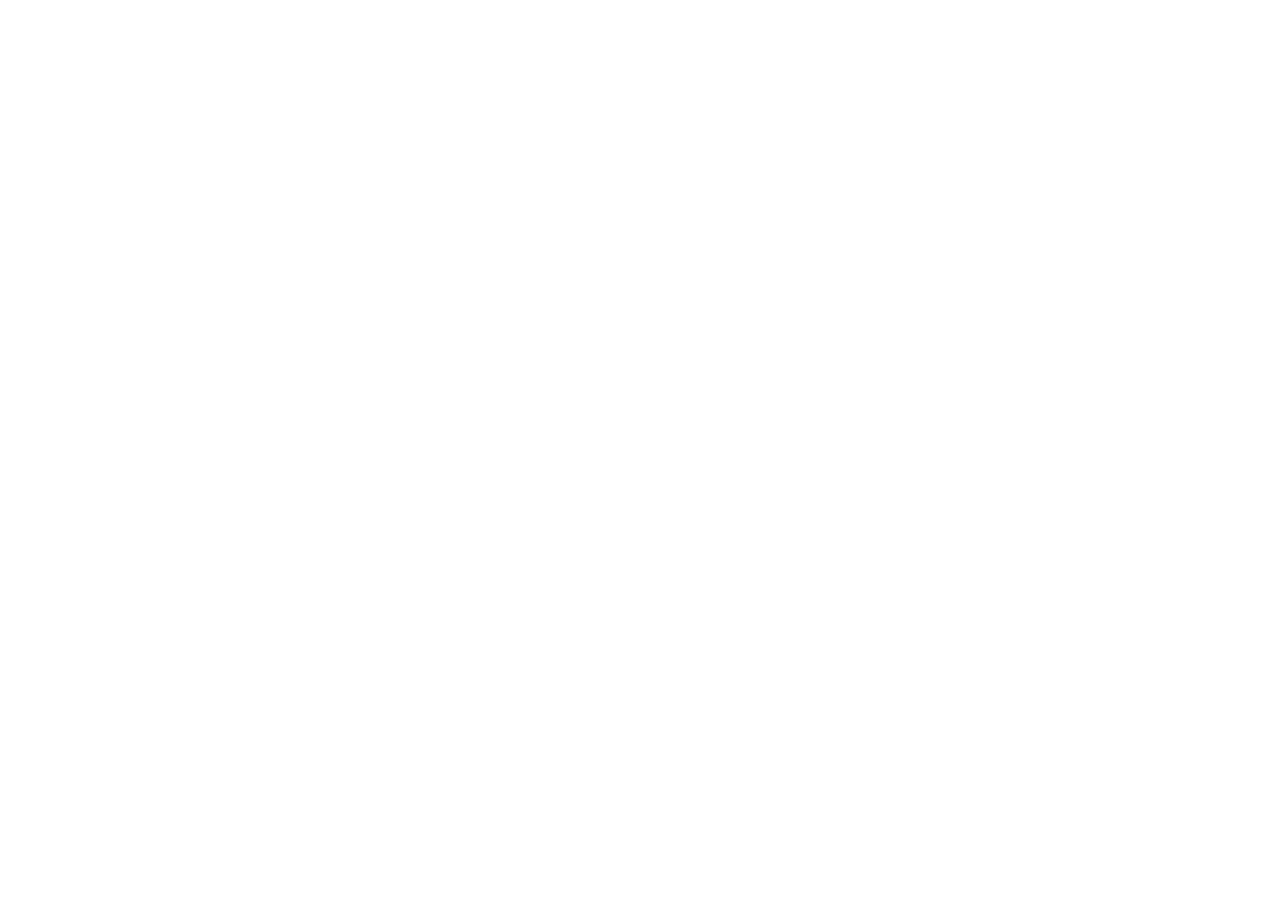
==== landing-page/index.html @ 64ec4164 "feat(landing-page): Initial structure" ====
<!DOCTYPE html>
<html lang="en">
<head>
    <meta charset="UTF-8">
    <meta http-equiv="X-UA-Compatible" content="IE=edge">
    <meta name="viewport" content="width=device-width, initial-scale=1.0">
    <link rel="stylesheet" href="styles.css">
    <title>Landing page</title>
</head>
<body>
    
</body>
</html>
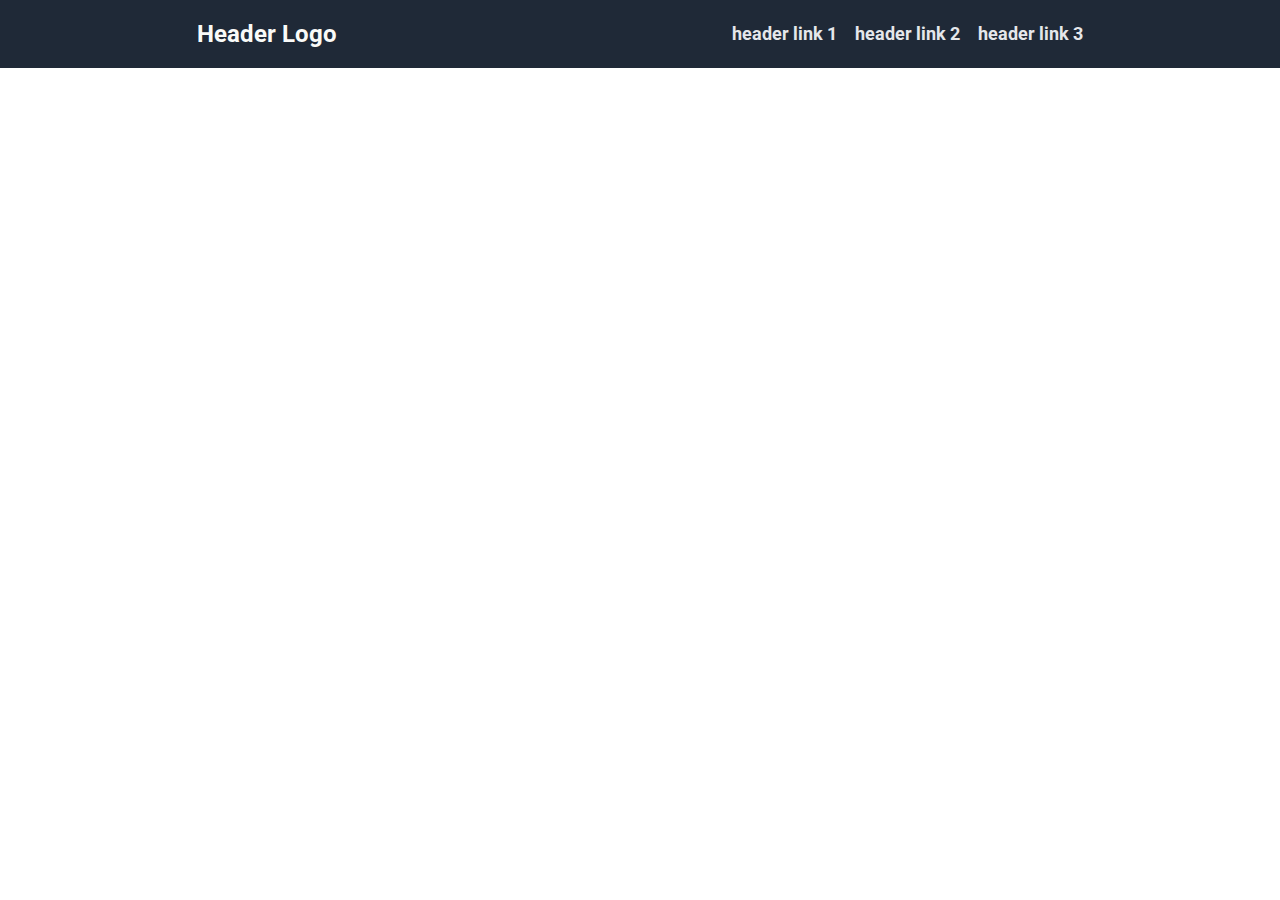
==== commit 615f4584: "feat(landing-page): Add header" ====
--- a/landing-page/index.html
+++ b/landing-page/index.html
@@ -4,10 +4,18 @@
     <meta charset="UTF-8">
     <meta http-equiv="X-UA-Compatible" content="IE=edge">
     <meta name="viewport" content="width=device-width, initial-scale=1.0">
+    <link rel='stylesheet' href='https://fonts.googleapis.com/css?family=Roboto'>
     <link rel="stylesheet" href="styles.css">
     <title>Landing page</title>
 </head>
 <body>
-    
+    <div class="header">
+        <h2 class="logo">Header Logo</h2>
+        <h3 class="links">
+            <a class="link-text">header link 1</a>
+            <a class="link-text">header link 2</a>
+            <a clsss="link-text">header link 3</a>
+        </h3>
+    </div>
 </body>
 </html>--- a/landing-page/styles.css
+++ b/landing-page/styles.css
@@ -0,0 +1,26 @@
+body {
+    font-family: 'Roboto', sans-serif;
+}
+
+.header {
+    background-color: #1f2937;
+    position: fixed;
+    top: 0px;
+    left: 0px;
+    width: 100%;
+    display: flex;
+    justify-content: space-around;
+    align-items: center;
+}
+
+.header .logo {
+    color: #f9faf8;
+    font-size: 24px;
+}
+
+.header .links {
+    color: #e5e7eb;
+    font-size: 18px;
+    display: flex;
+    gap: 18px
+}
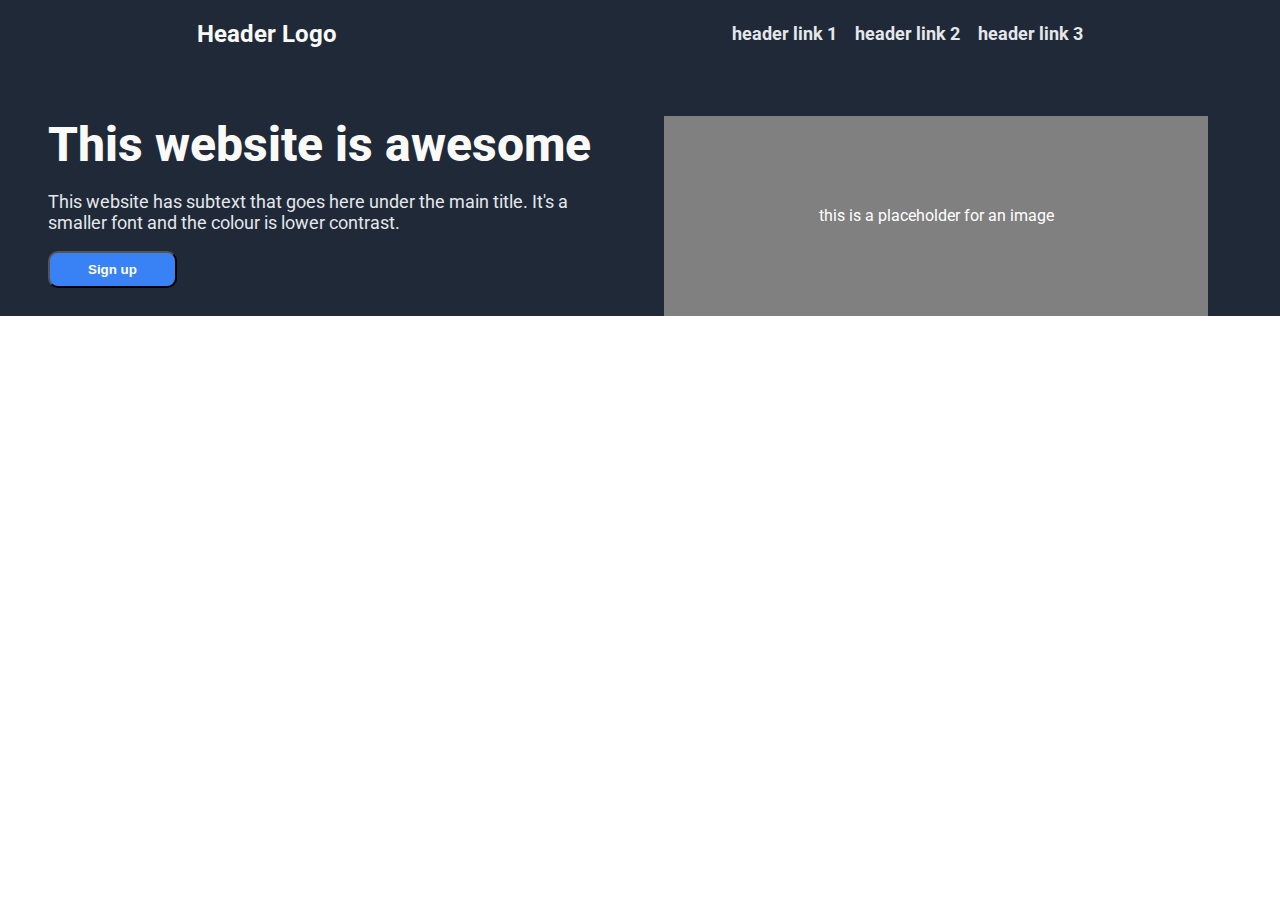
==== commit d7a29207: "feat(landing-page): Add hero section" ====
--- a/landing-page/index.html
+++ b/landing-page/index.html
@@ -17,5 +17,18 @@
             <a clsss="link-text">header link 3</a>
         </h3>
     </div>
+    <div class="hero">
+        <div class="text item">
+            <h1 class="main-text">This website is awesome</h1>
+            <p>
+                This website has subtext that goes here under the main title. It's a
+                smaller font and the colour is lower contrast.
+            </p>
+            <button><span>Sign up</span></button>
+        </div>
+        <div class="img-placeholder item" style="width: 400px; height: 200px">
+            this is a placeholder for an image
+        </div>
+    </div>
 </body>
 </html>--- a/landing-page/styles.css
+++ b/landing-page/styles.css
@@ -1,12 +1,25 @@
 body {
     font-family: 'Roboto', sans-serif;
+    margin: 0;
+}
+
+h1 {
+    margin-top: 0;
+    margin-bottom: 0;
+}
+
+.header,
+.hero {
+    background-color: #1f2937;
+}
+
+.header .logo,
+.hero .main-text {
+    color: #f9faf8;
 }
 
 .header {
-    background-color: #1f2937;
-    position: fixed;
-    top: 0px;
-    left: 0px;
+    margin-top: 0;
     width: 100%;
     display: flex;
     justify-content: space-around;
@@ -14,13 +27,60 @@
 }
 
 .header .logo {
-    color: #f9faf8;
     font-size: 24px;
 }
 
 .header .links {
-    color: #e5e7eb;
-    font-size: 18px;
     display: flex;
     gap: 18px
 }
+
+.header .links,
+.hero p {
+    color: #e5e7eb;
+    font-size: 18px;
+}
+
+.hero {
+    padding-top: 48px;
+    display: flex;
+}
+
+.hero .item {
+    flex-basis: 100%;
+}
+
+.hero .text {
+    padding-left: 48px;
+}
+
+.hero .main-text {
+    font-size: 48px;
+    font-weight: 800;
+}
+
+.img-placeholder {
+    background-color: gray;
+    color: white;
+    display: flex;
+    justify-content: center;
+    align-items: center;
+    box-sizing: border-box;
+    margin-left: 72px;
+    margin-right: 72px;
+}
+
+button {
+    background-color: #3882F6;
+    color: white;
+    border-radius: 10px;
+}
+
+button span {
+    padding-left: 32px;
+    padding-right: 32px;
+    padding-top: 8px;
+    padding-bottom: 8px;
+    display: inline-block;
+    font-weight: bold;
+}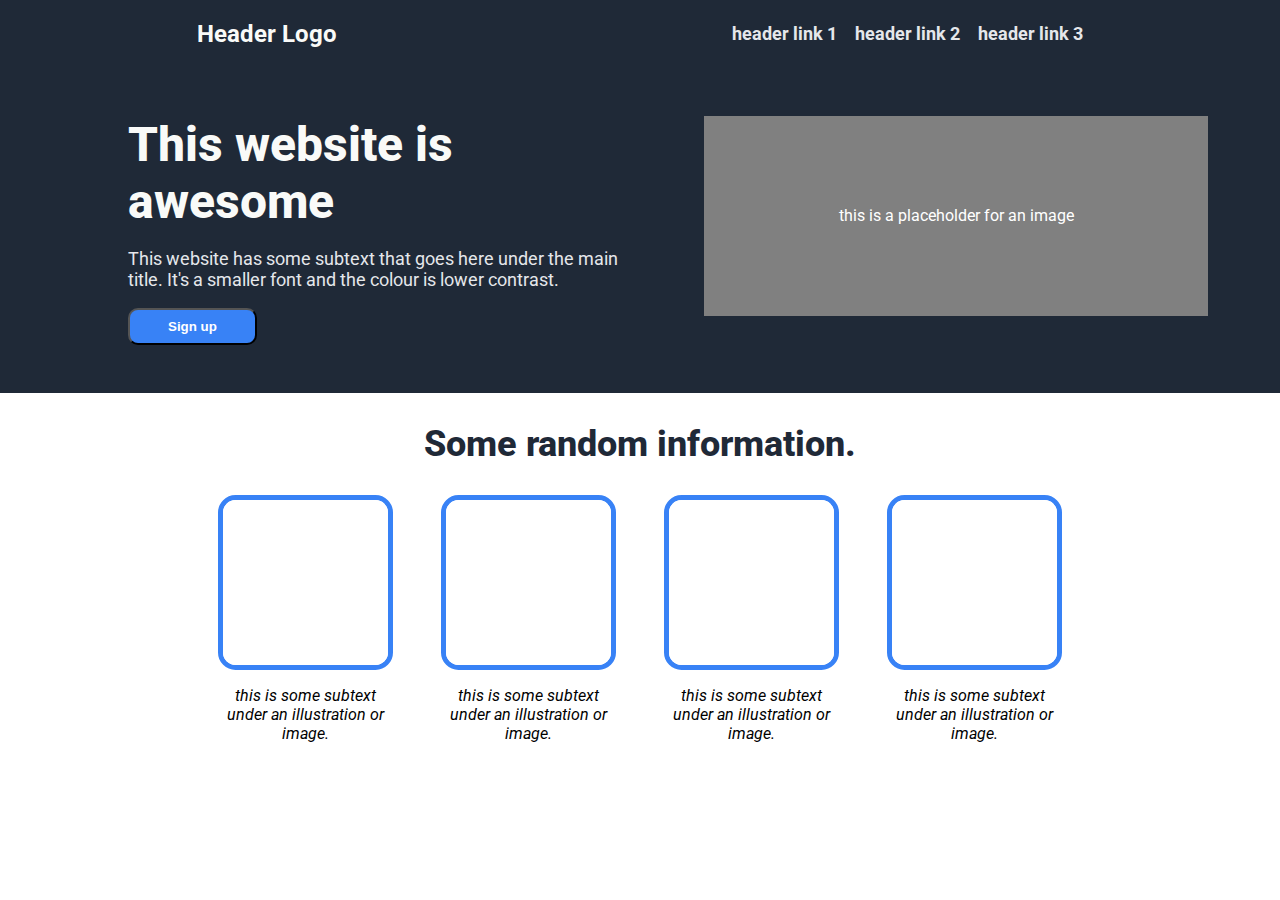
==== commit cce60b18: "feat(landing-page): Add information section" ====
--- a/landing-page/index.html
+++ b/landing-page/index.html
@@ -21,8 +21,8 @@
         <div class="text item">
             <h1 class="main-text">This website is awesome</h1>
             <p>
-                This website has subtext that goes here under the main title. It's a
-                smaller font and the colour is lower contrast.
+                This website has some subtext that goes here under the main title.
+                It's a smaller font and the colour is lower contrast.
             </p>
             <button><span>Sign up</span></button>
         </div>
@@ -30,5 +30,20 @@
             this is a placeholder for an image
         </div>
     </div>
+    <div class="information">
+        <h2>Some random information.</h2>
+        <div class="images">
+            <img src="./blank.png" alt="blank image">
+            <img src="./blank.png" alt="blank image">
+            <img src="./blank.png" alt="blank image">
+            <img src="./blank.png" alt="blank image">
+        </div>
+        <div class="subtext">
+            <p>this is some subtext under an illustration or image.</p>
+            <p>this is some subtext under an illustration or image.</p>
+            <p>this is some subtext under an illustration or image.</p>
+            <p>this is some subtext under an illustration or image.</p>
+        </div>
+</div>
 </body>
 </html>--- a/landing-page/styles.css
+++ b/landing-page/styles.css
@@ -44,6 +44,8 @@
 .hero {
     padding-top: 48px;
     display: flex;
+    width: 100%;
+    padding-bottom: 48px;
 }
 
 .hero .item {
@@ -51,7 +53,7 @@
 }
 
 .hero .text {
-    padding-left: 48px;
+    padding-left: 128px;
 }
 
 .hero .main-text {
@@ -83,4 +85,37 @@
     padding-bottom: 8px;
     display: inline-block;
     font-weight: bold;
+}
+
+.information h2 {
+    text-align: center;
+    font-weight: 800;
+    font-size: 36px;
+    color: #1f2937;
+}
+
+.information .images {
+    display: flex;
+    justify-content: center;
+    gap: 48px;
+}
+
+.information .images img {
+    box-sizing: border-box;
+    width: 175px;
+    height: 175px;
+    border: 5px solid #3882F6;
+    border-radius: 10%;
+}
+
+.information .subtext {
+    display: flex;
+    justify-content: center;
+    gap: 48px;
+}
+
+.information .subtext * {
+    width: 175px;
+    text-align: center;
+    font-style: italic;
 }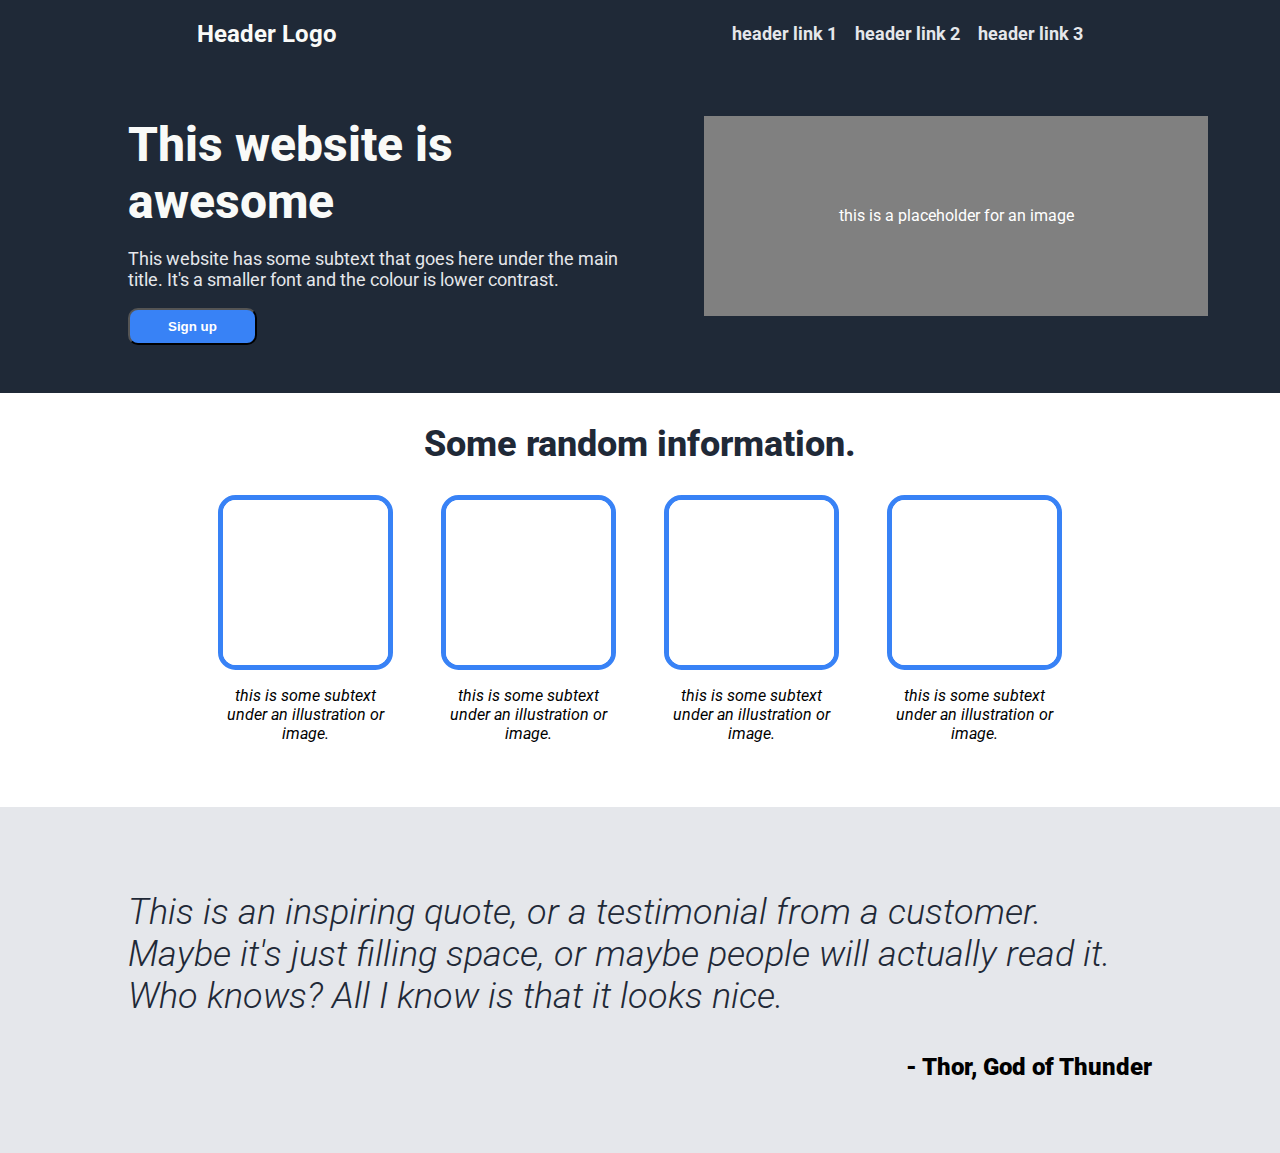
==== commit 5b9b4607: "feal(landing-page): Add quote section" ====
--- a/landing-page/index.html
+++ b/landing-page/index.html
@@ -44,6 +44,15 @@
             <p>this is some subtext under an illustration or image.</p>
             <p>this is some subtext under an illustration or image.</p>
         </div>
+    </div>
+    <div class="quote">
+        <p class="main-text">
+            This is an inspiring quote, or a testimonial from a customer. Maybe
+            it's just filling space, or maybe people will actually read it. 
+            Who knows? All I know is that it looks nice.
+        </p>
+        <p class="author">- Thor, God of Thunder</p>
+    </div>
 </div>
 </body>
 </html>--- a/landing-page/styles.css
+++ b/landing-page/styles.css
@@ -87,6 +87,10 @@
     font-weight: bold;
 }
 
+.information {
+    padding-bottom: 48px;
+}
+
 .information h2 {
     text-align: center;
     font-weight: 800;
@@ -118,4 +122,25 @@
     width: 175px;
     text-align: center;
     font-style: italic;
+}
+
+.quote {
+    background-color: #e5e7eb;
+    padding-block: 48px;
+    padding-inline: 128px;
+}
+
+.quote .main-text {
+    color: #1f2937;
+    font-size: 36px;
+    font-weight: 300;
+    font-style: italic;
+}
+
+.quote .author {
+    color: black;
+    font-weight: 900;
+    text-align: right;
+    font-size: 24px;
+
 }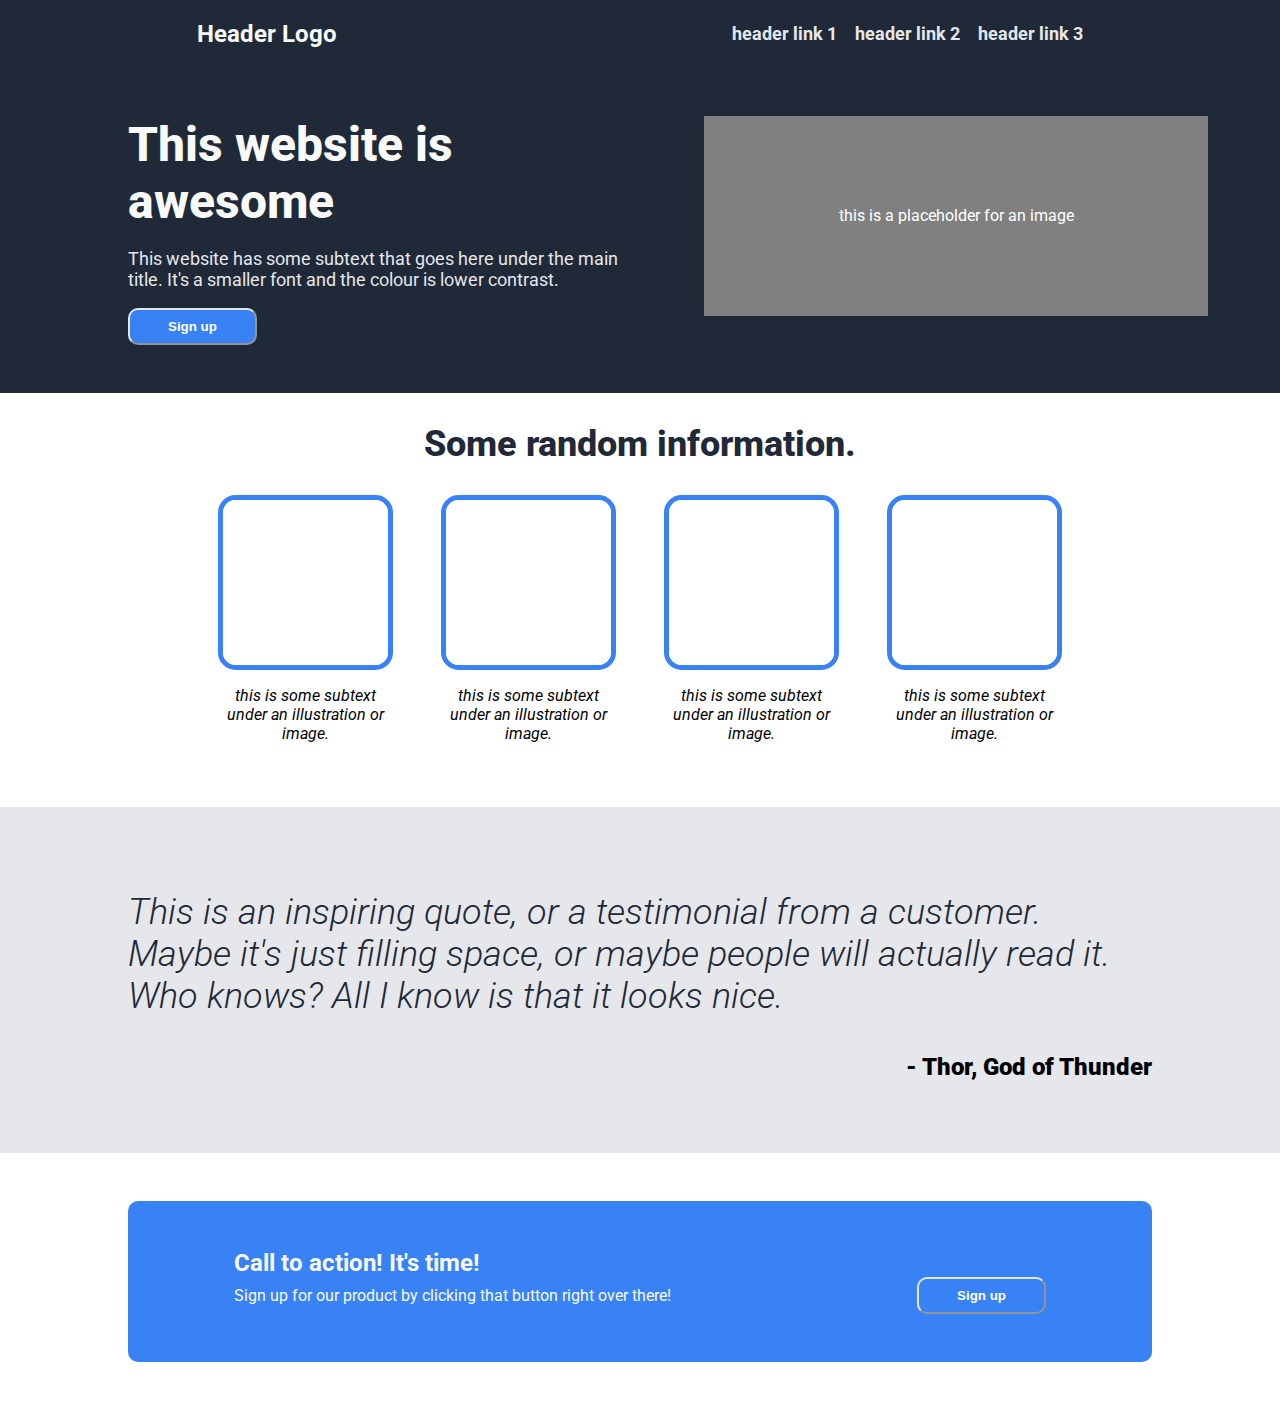
==== commit b10bf84e: "feat(landing-page): Add call to action section" ====
--- a/landing-page/index.html
+++ b/landing-page/index.html
@@ -53,6 +53,15 @@
         </p>
         <p class="author">- Thor, God of Thunder</p>
     </div>
+    <div class="call-to-action">
+        <div class="blue">
+                <div class="flex">
+                <h5>Call to action! It's time!</h5>
+                <p>Sign up for our product by clicking that button right over there!</p>
+                <button><span>Sign up</span></button>
+            </div>
+        </div>
+    </div>
 </div>
 </body>
 </html>--- a/landing-page/styles.css
+++ b/landing-page/styles.css
@@ -75,6 +75,7 @@
 button {
     background-color: #3882F6;
     color: white;
+    border-color: #e5e7eb;
     border-radius: 10px;
 }
 
@@ -142,5 +143,37 @@
     font-weight: 900;
     text-align: right;
     font-size: 24px;
+}
 
-}+.call-to-action {
+    padding-block: 48px;
+    padding-inline: 128px;
+}
+
+.call-to-action .blue {
+    background-color: #3882F6;
+    width: 100%;
+    border-radius: 10px;
+}
+
+.call-to-action .flex {
+    display: flex;
+    flex-wrap: wrap;
+    padding-block: 48px;
+    padding-inline: 72px;
+    justify-content: center;
+    color: #f9faf8;
+    justify-self: center;
+}
+
+.call-to-action h5 {
+    flex: 1 1 100%;
+    font-weight: bold;
+    font-size: 24px;
+    margin: 0;
+}
+
+.call-to-action p {
+    margin-block: auto;
+    margin-right: auto;
+}
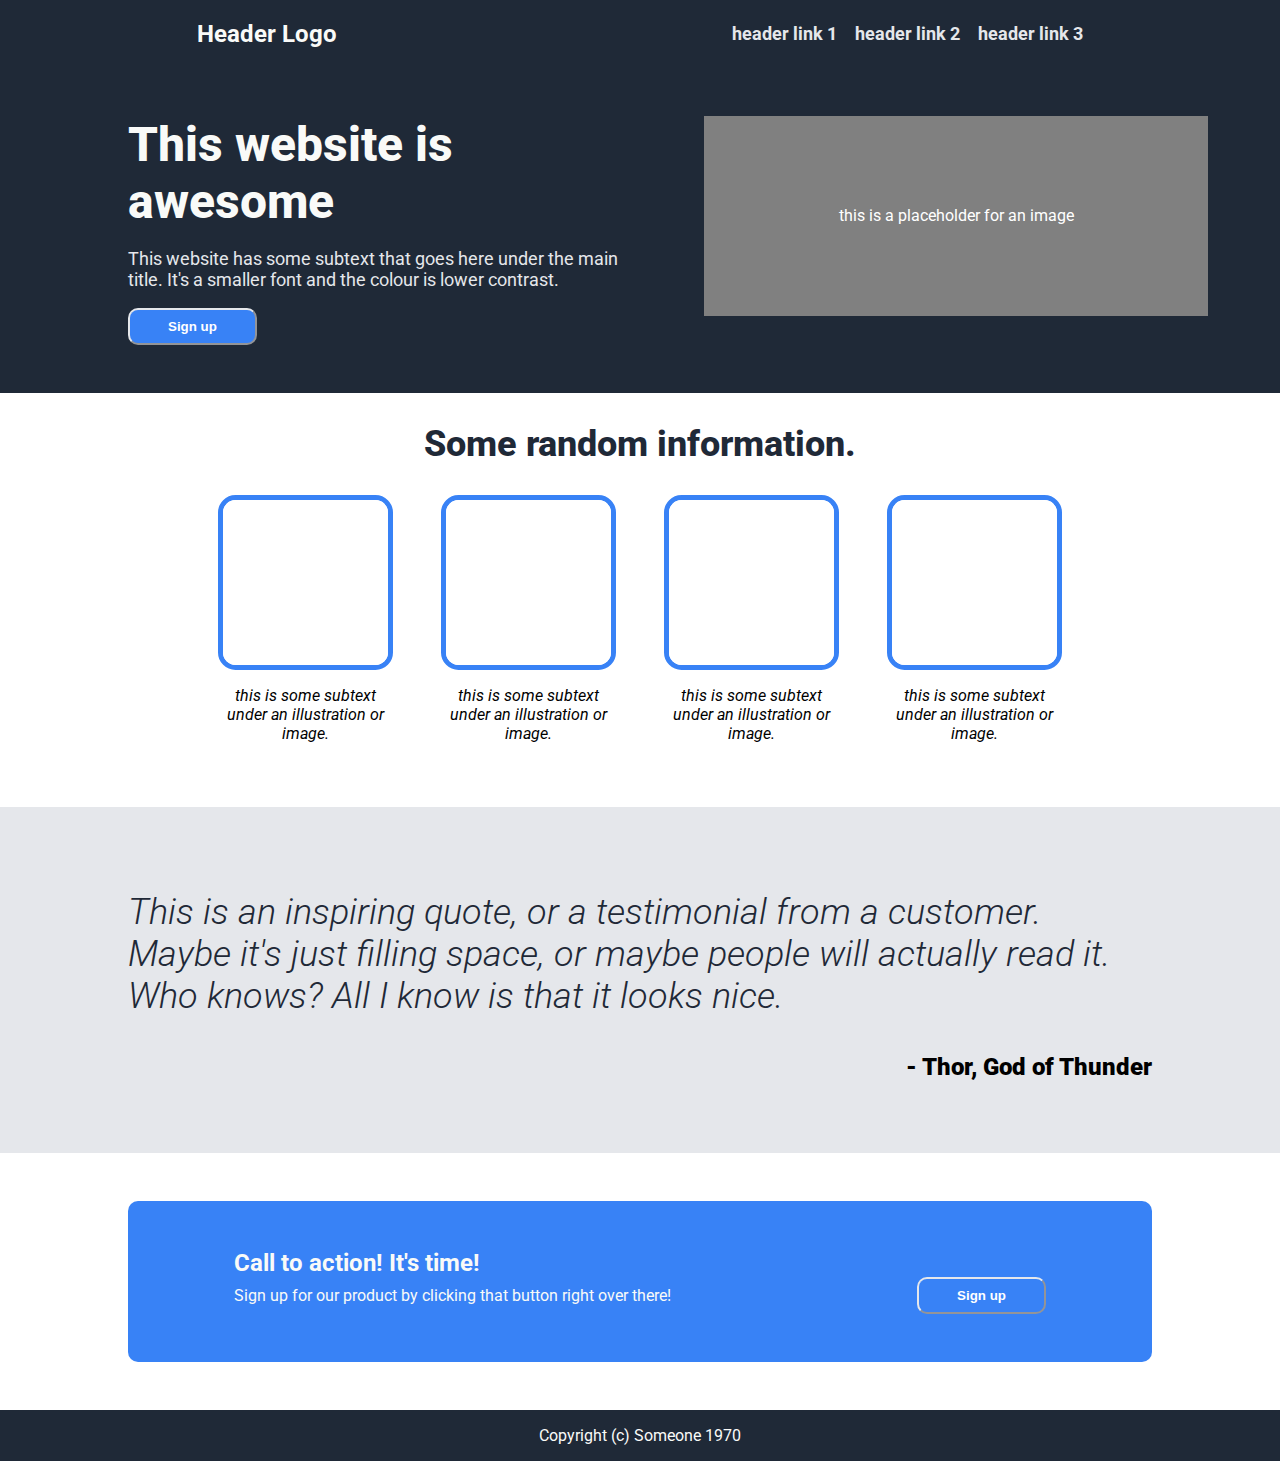
==== commit fa11e6cf: "feat(landing-page): Add footer section" ====
--- a/landing-page/index.html
+++ b/landing-page/index.html
@@ -62,6 +62,9 @@
             </div>
         </div>
     </div>
+    <div class="footer">
+        Copyright (c) Someone 1970
+    </div>
 </div>
 </body>
 </html>--- a/landing-page/styles.css
+++ b/landing-page/styles.css
@@ -177,3 +177,10 @@
     margin-block: auto;
     margin-right: auto;
 }
+
+.footer {
+    text-align: center;
+    background-color: #1f2937;
+    color: #f9faf8;
+    padding: 16px;
+}